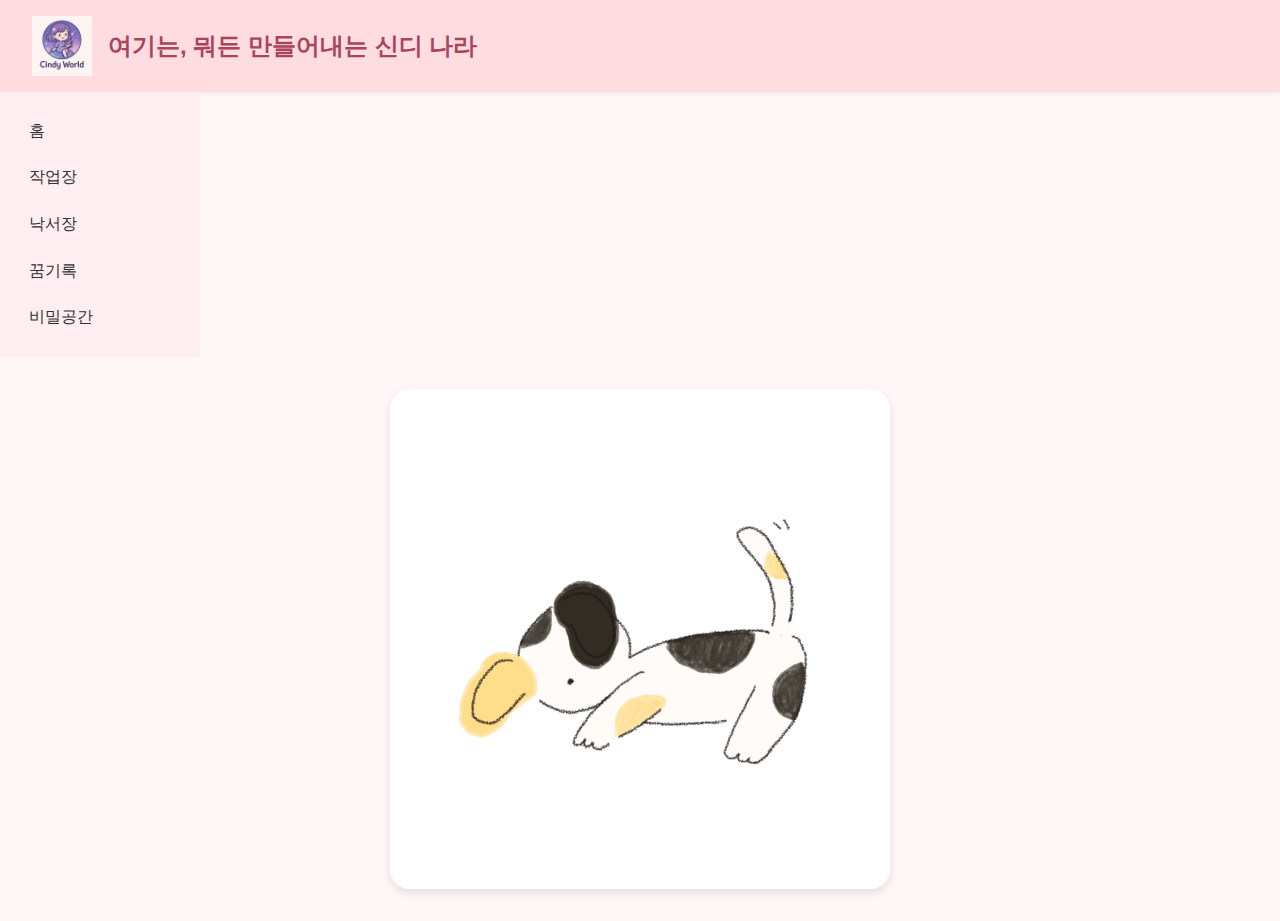
==== index.html @ c504b2dc "이름 수정" ====
<!DOCTYPE html>
<html lang="ko">
<head>
  <meta charset="UTF-8" />
  <meta name="viewport" content="width=device-width, initial-scale=1.0" />
  <title>신디월드</title>
  <link rel="stylesheet" href="style.css" />
  <link rel="icon" href="images/pion.jpg" type="image/x-icon" />
</head>
<body>
  <header class="top-header">
    <img src="images/clogo.jpg" alt="신디 로고" class="logo" />
    <h1 class="slogan">여기는, 뭐든 만들어내는 신디 나라</h1>
  </header>

  <!-- 사이드 카테고리 (PC 전용) -->
  <aside class="sidebar">
    <ul>
      <li>홈</li>
      <li>작업장</li>
      <li>낙서장</li>
      <li>꿈기록</li>
      <li>비밀공간</li>
    </ul>
  </aside>

  <!-- 모바일 카테고리 (모바일 전용) -->
  <ul class="mobile-category">
    <li>홈</li>
    <li>작업장</li>
    <li>낙서장</li>
    <li>꿈기록</li>
    <li>비밀공간</li>
  </ul>

  <!-- 메인 콘텐츠 영역 -->
  <main>
    <div class="main-box">
      <img src="images/cindy_dog.jpg" alt="말랑 강아지" class="main-image" />
    </div>
  </main>

  <!-- 푸터 (박스 영역) -->
  <footer>
    <div class="footer-box"></div>
  </footer>
</body>
</html>
---- style.css ----
/* ===== 공통 스타일 ===== */
* {
    margin: 0;
    padding: 0;
    box-sizing: border-box;
  }
  
  body {
    font-family: 'Gowun Dodum', sans-serif;
    background-color: #fff7f7;
    color: #333;
  }
  
  /* ===== 파비콘이 들어간 헤더 ===== */
  header {
    display: flex;
    align-items: center;
    padding: 1rem 2rem;
    background-color: #ffdce0;
    box-shadow: 0 2px 4px rgba(0,0,0,0.05);
  }
  
  header .logo {
    width: 60px;
    height: auto;
    margin-right: 1rem;
  }
  
  header h1 {
    font-size: 1.5rem;
    color: #a8445e;
  }
  
  /* ===== 레이아웃 메인 컨테이너 ===== */
  .container {
    display: flex;
    min-height: calc(100vh - 100px);
  }
  
  /* ===== 사이드바 - 데스크탑용 ===== */
  .sidebar {
    width: 200px;
    background-color: #ffeef1;
    padding: 1rem;
  }
  
  .sidebar ul {
    list-style: none;
  }
  
  .sidebar ul li {
    padding: 0.8rem;
    cursor: pointer;
    border-radius: 10px;
    transition: background 0.2s;
  }
  
  .sidebar ul li:hover {
    background-color: #f9d4da;
  }
  /* 모바일 슬라이드 탭 */
.mobile-category {
    display: none;
    overflow-x: auto;
    background-color: #ffeef1;
    padding: 1rem;
    white-space: nowrap;
    -webkit-overflow-scrolling: touch;
  }
  
  .mobile-category li {
    display: inline-block;
    margin-right: 1rem;
    font-size: 0.95rem;
    cursor: pointer;
    padding: 0.5rem 0.8rem;
    background: #fddde4;
    border-radius: 8px;
    list-style: none;
  }
  
  /* 반응형 - 모바일일 때 사이드바 숨기고 모바일 카테고리 보여줌 */
  @media screen and (max-width: 768px) {
    .sidebar {
      display: none;
    }
  
    .mobile-category {
      display: block;
    }
  }

  /* ===== 메인 콘텐츠 영역 ===== */
  main {
    flex-grow: 1;
    padding: 2rem;
    text-align: center;
    display: flex;
    align-items: center;
    justify-content: center;
    min-height: 200px; /* 원하는 높이 설정 가능 */
  }
  
  .main-image {
    max-width: 500px;
    width: 100%;
    height: auto;
    display: block;
    margin: 0 auto;
    border-radius: 20px;
    box-shadow: 0 4px 10px rgba(0, 0, 0, 0.1);
  }
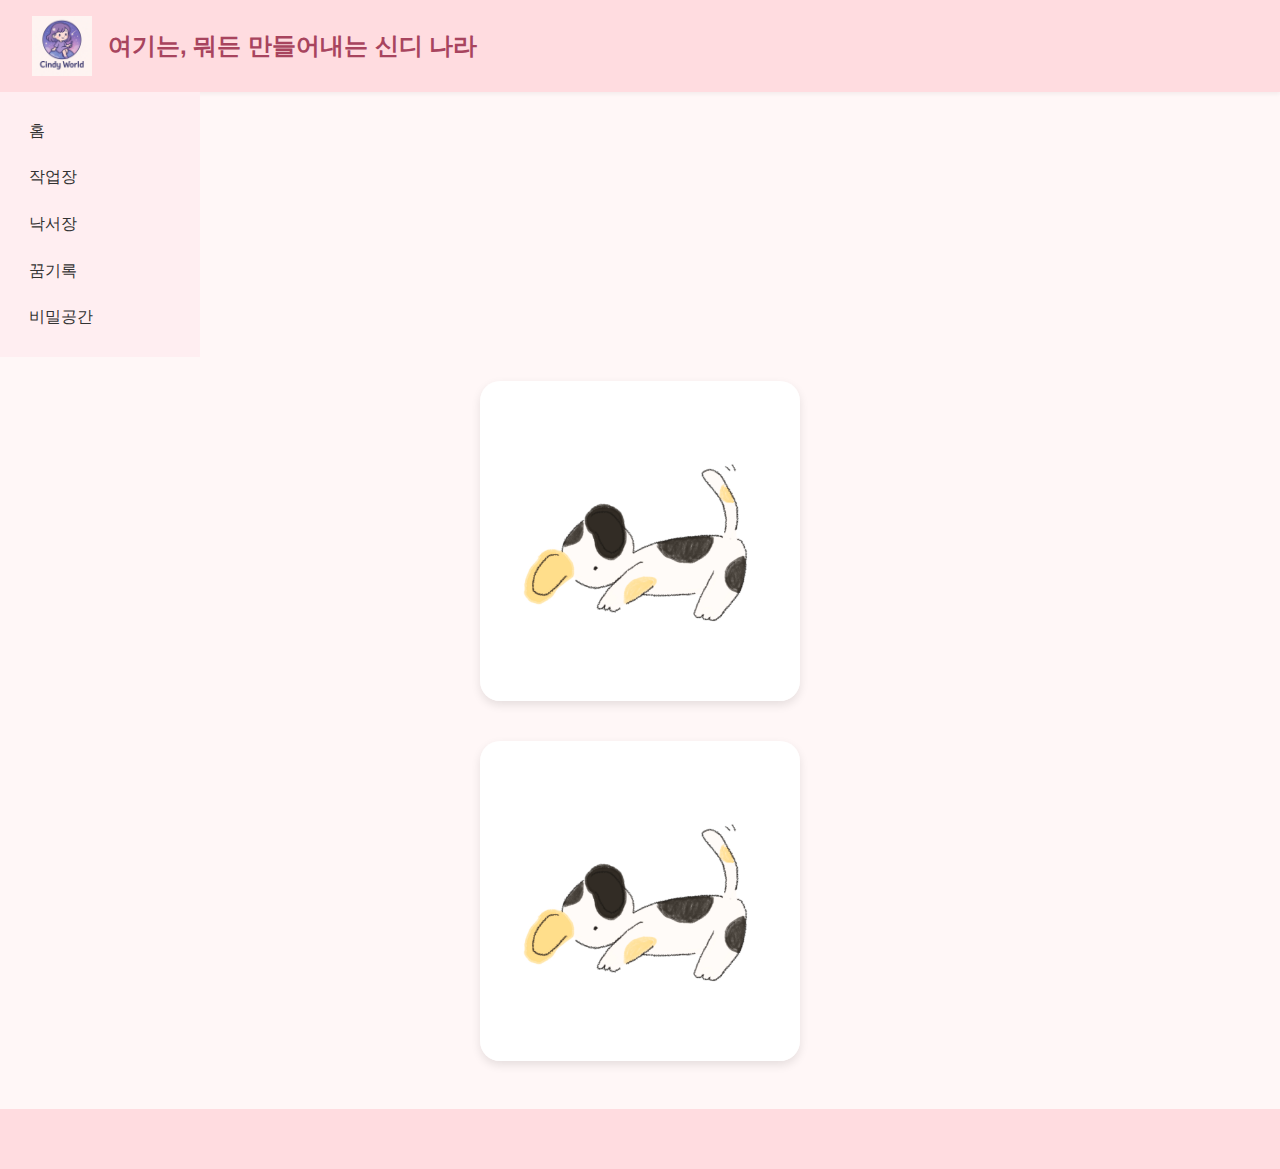
==== commit 1ff02ebd: "강아지 수정" ====
--- a/index.html
+++ b/index.html
@@ -5,24 +5,34 @@
   <meta name="viewport" content="width=device-width, initial-scale=1.0" />
   <title>신디월드</title>
   <link rel="stylesheet" href="style.css" />
-  <link rel="icon" href="images/pion.jpg" type="image/x-icon" />
+  <link rel="icon" href="images/pion.ico" type="image/x-icon" />
 </head>
 <body>
   <header class="top-header">
     <img src="images/clogo.jpg" alt="신디 로고" class="logo" />
     <h1 class="slogan">여기는, 뭐든 만들어내는 신디 나라</h1>
   </header>
+<!-- 📦 여기에 container 추가 -->
+<div class="container">
+    <!-- 사이드 카테고리 (PC 전용) -->
+    <aside class="sidebar">
+      <ul>
+        <li>홈</li>
+        <li>작업장</li>
+        <li>낙서장</li>
+        <li>꿈기록</li>
+        <li>비밀공간</li>
+      </ul>
+    </aside>
 
-  <!-- 사이드 카테고리 (PC 전용) -->
-  <aside class="sidebar">
-    <ul>
-      <li>홈</li>
-      <li>작업장</li>
-      <li>낙서장</li>
-      <li>꿈기록</li>
-      <li>비밀공간</li>
-    </ul>
-  </aside>
+    <!-- 메인 콘텐츠 영역 -->
+    <main>
+      <div class="main-box">
+        <img src="images/cindy_dog.jpg" alt="말랑 강아지" class="main-image" />
+      </div>
+    </main>
+  </div>
+
 
   <!-- 모바일 카테고리 (모바일 전용) -->
   <ul class="mobile-category">
--- a/style.css
+++ b/style.css
@@ -1,3 +1,4 @@
+
 /* ===== 공통 스타일 ===== */
 * {
     margin: 0;
@@ -31,12 +32,6 @@
     color: #a8445e;
   }
   
-  /* ===== 레이아웃 메인 컨테이너 ===== */
-  .container {
-    display: flex;
-    min-height: calc(100vh - 100px);
-  }
-  
   /* ===== 사이드바 - 데스크탑용 ===== */
   .sidebar {
     width: 200px;
@@ -58,8 +53,9 @@
   .sidebar ul li:hover {
     background-color: #f9d4da;
   }
-  /* 모바일 슬라이드 탭 */
-.mobile-category {
+  
+  /* ===== 모바일 슬라이드 탭 ===== */
+  .mobile-category {
     display: none;
     overflow-x: auto;
     background-color: #ffeef1;
@@ -79,7 +75,63 @@
     list-style: none;
   }
   
-  /* 반응형 - 모바일일 때 사이드바 숨기고 모바일 카테고리 보여줌 */
+  /* ===== 메인 콘텐츠 영역 ===== */
+  main {
+    padding: 1rem;
+    display: flex;
+    flex-direction: column;
+    align-items: center;
+    justify-content: flex-start;
+    min-height: auto;
+  }
+  
+  /* === 강아지 말랑 애니메이션 === */
+  @keyframes squishy {
+    0% {
+      transform: scale(1) rotate(0deg);
+    }
+    25% {
+      transform: scale(1.03, 0.97) rotate(-1deg);
+    }
+    50% {
+      transform: scale(0.98, 1.02) rotate(1deg);
+    }
+    75% {
+      transform: scale(1.01, 0.99) rotate(-0.5deg);
+    }
+    100% {
+      transform: scale(1) rotate(0deg);
+    }
+  }
+  
+  .main-image {
+    max-width: 320px;
+    width: 100%;
+    height: auto;
+    display: block;
+    margin: 0 auto;
+    border-radius: 20px;
+    box-shadow: 0 4px 10px rgba(0, 0, 0, 0.1);
+    animation: squishy 4s ease-in-out infinite;
+  }
+  
+  .main-box {
+    display: flex;
+    flex-direction: column;
+    align-items: center;
+    justify-content: flex-start;
+    width: 100%;
+    padding-top: 0.5rem; /* ← 필요하면 여백 더 줄일 수 있음 */
+  }
+
+  /* ===== 푸터 박스 ===== */
+  .footer-box {
+    height: 60px;
+    background-color: #ffdce0;
+    margin-top: 2rem;
+  }
+  
+  /* ===== 반응형 - 모바일 레이아웃 조정 ===== */
   @media screen and (max-width: 768px) {
     .sidebar {
       display: none;
@@ -89,25 +141,4 @@
       display: block;
     }
   }
-
-  /* ===== 메인 콘텐츠 영역 ===== */
-  main {
-    flex-grow: 1;
-    padding: 2rem;
-    text-align: center;
-    display: flex;
-    align-items: center;
-    justify-content: center;
-    min-height: 200px; /* 원하는 높이 설정 가능 */
-  }
-  
-  .main-image {
-    max-width: 500px;
-    width: 100%;
-    height: auto;
-    display: block;
-    margin: 0 auto;
-    border-radius: 20px;
-    box-shadow: 0 4px 10px rgba(0, 0, 0, 0.1);
-  }
   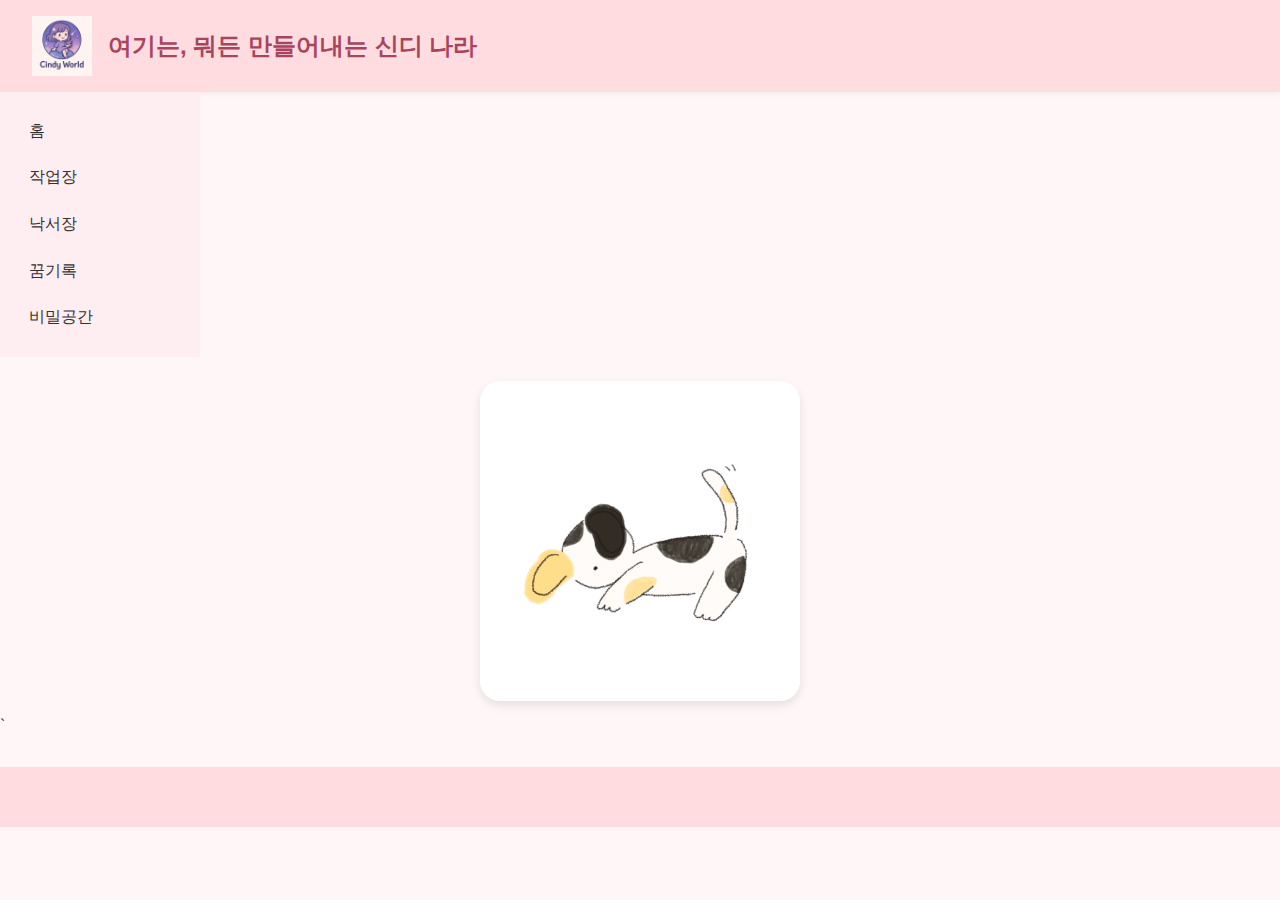
==== commit cf8635d0: "수정" ====
--- a/index.html
+++ b/index.html
@@ -12,8 +12,9 @@
     <img src="images/clogo.jpg" alt="신디 로고" class="logo" />
     <h1 class="slogan">여기는, 뭐든 만들어내는 신디 나라</h1>
   </header>
-<!-- 📦 여기에 container 추가 -->
-<div class="container">
+
+  <!-- 📦 container 안에 sidebar + main 묶기 -->
+  <div class="container">
     <!-- 사이드 카테고리 (PC 전용) -->
     <aside class="sidebar">
       <ul>
@@ -33,7 +34,6 @@
     </main>
   </div>
 
-
   <!-- 모바일 카테고리 (모바일 전용) -->
   <ul class="mobile-category">
     <li>홈</li>
@@ -43,14 +43,7 @@
     <li>비밀공간</li>
   </ul>
 
-  <!-- 메인 콘텐츠 영역 -->
-  <main>
-    <div class="main-box">
-      <img src="images/cindy_dog.jpg" alt="말랑 강아지" class="main-image" />
-    </div>
-  </main>
-
-  <!-- 푸터 (박스 영역) -->
+  <!-- 푸터 (박스 영역) -->`
   <footer>
     <div class="footer-box"></div>
   </footer>
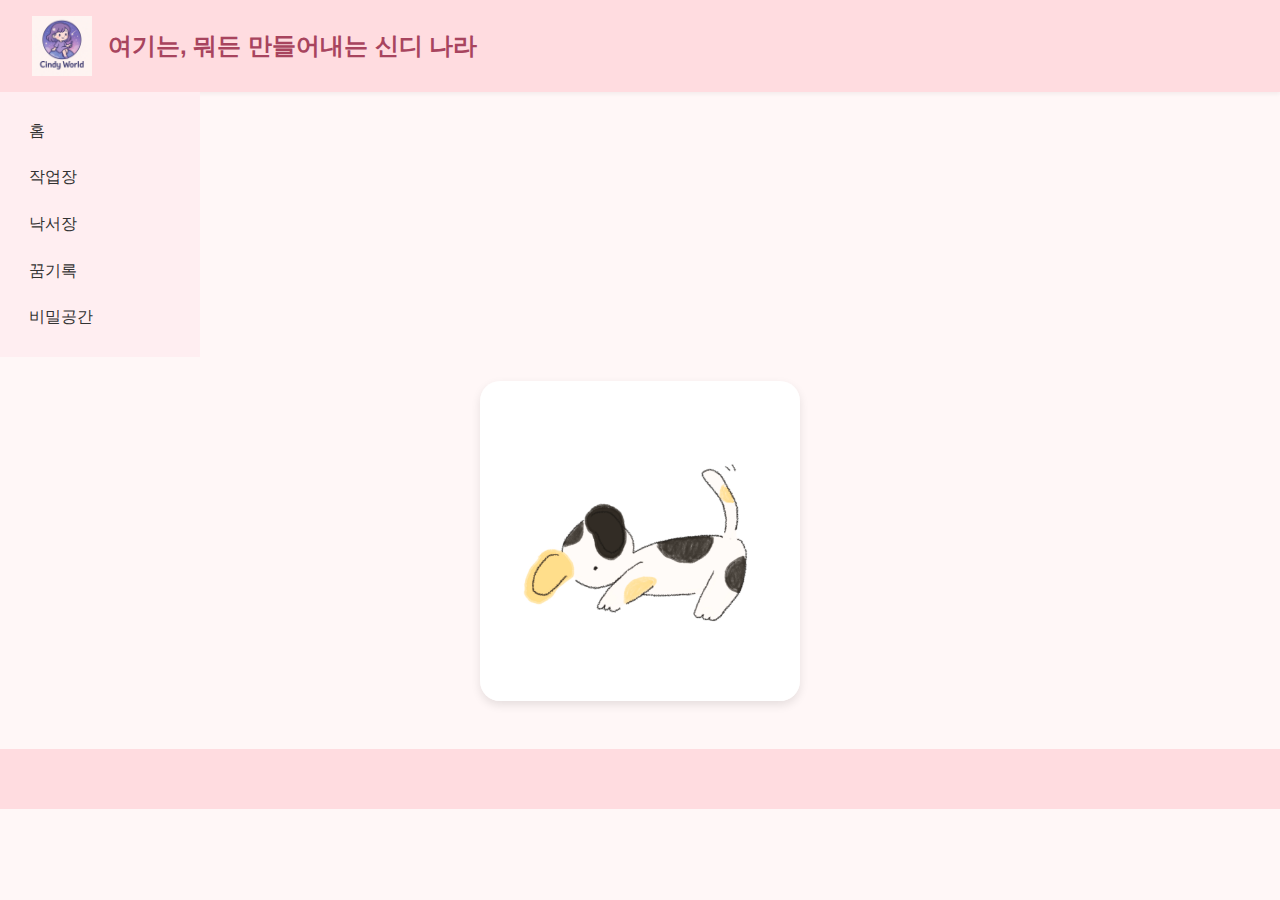
==== commit 5065662d: "통갈이" ====
--- a/index.html
+++ b/index.html
@@ -13,7 +13,6 @@
     <h1 class="slogan">여기는, 뭐든 만들어내는 신디 나라</h1>
   </header>
 
-  <!-- 📦 container 안에 sidebar + main 묶기 -->
   <div class="container">
     <!-- 사이드 카테고리 (PC 전용) -->
     <aside class="sidebar">
@@ -43,7 +42,7 @@
     <li>비밀공간</li>
   </ul>
 
-  <!-- 푸터 (박스 영역) -->`
+  <!-- 푸터 (박스 영역) -->
   <footer>
     <div class="footer-box"></div>
   </footer>
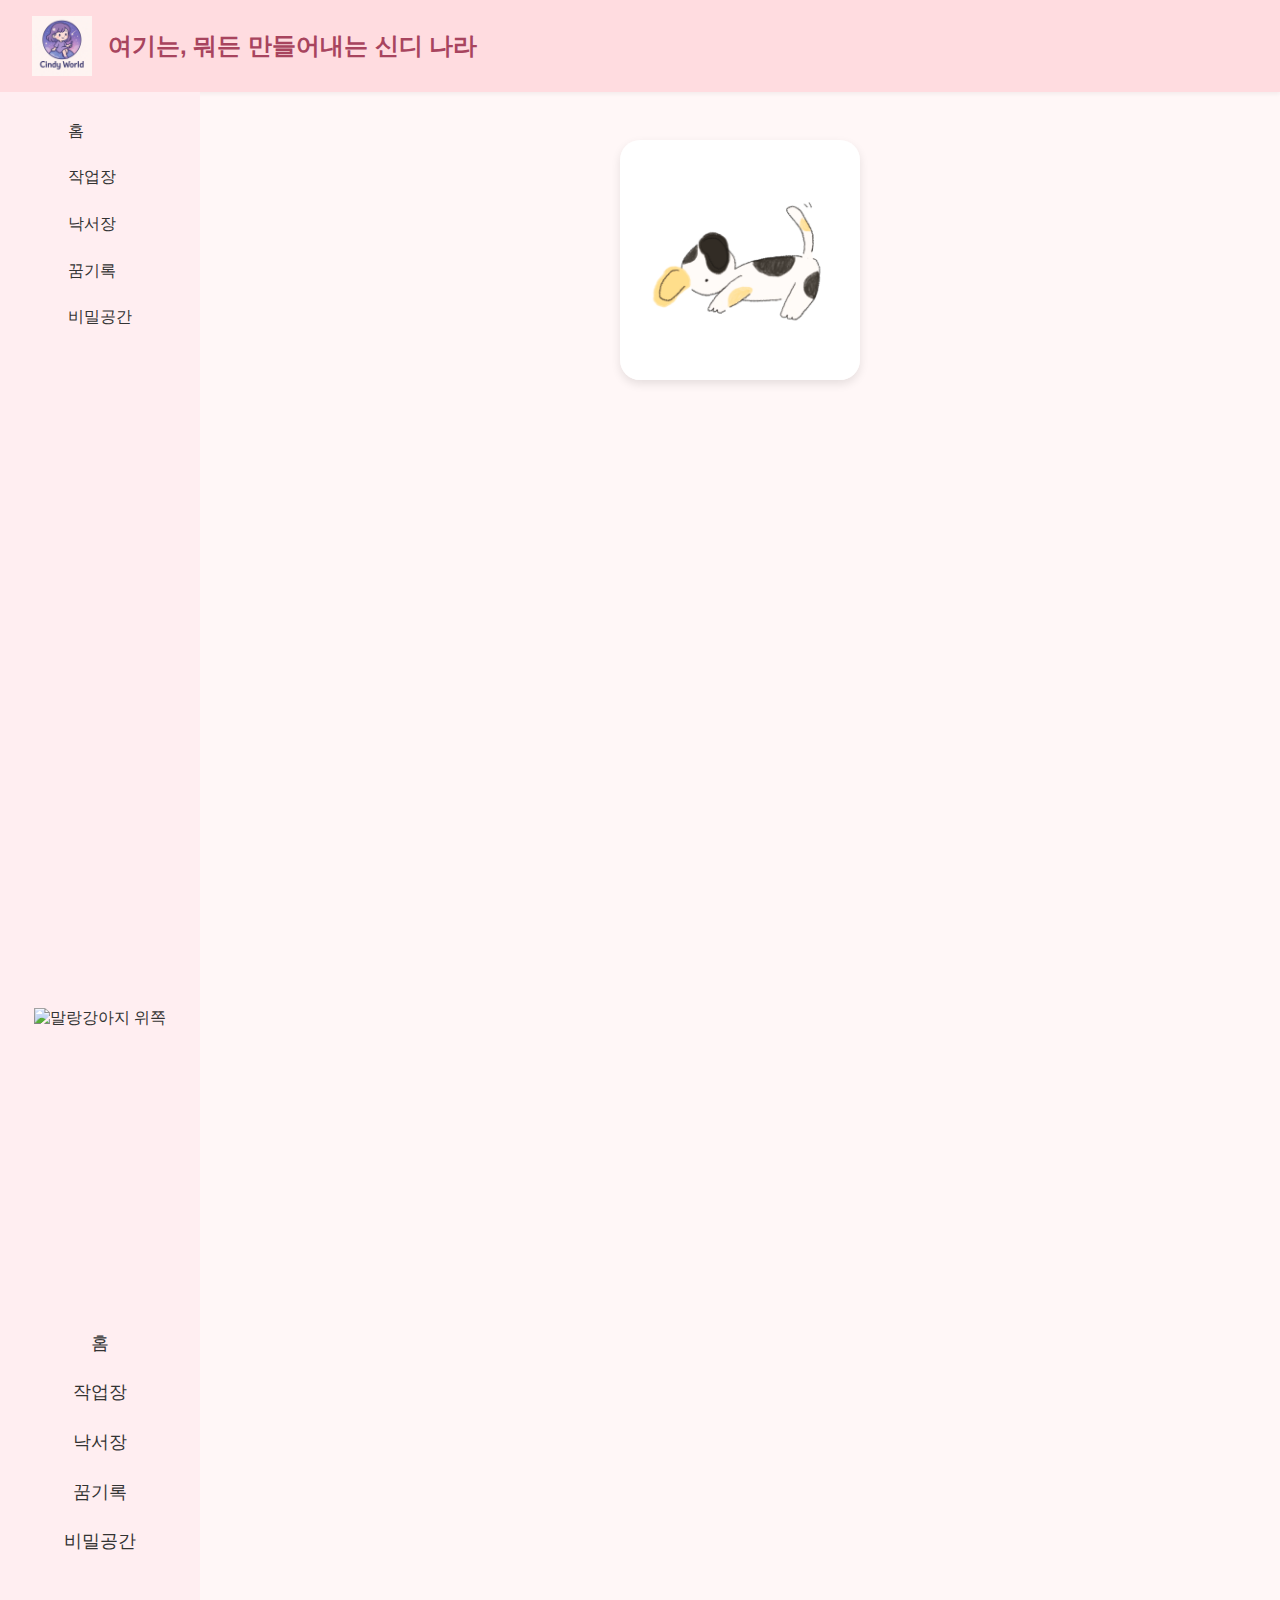
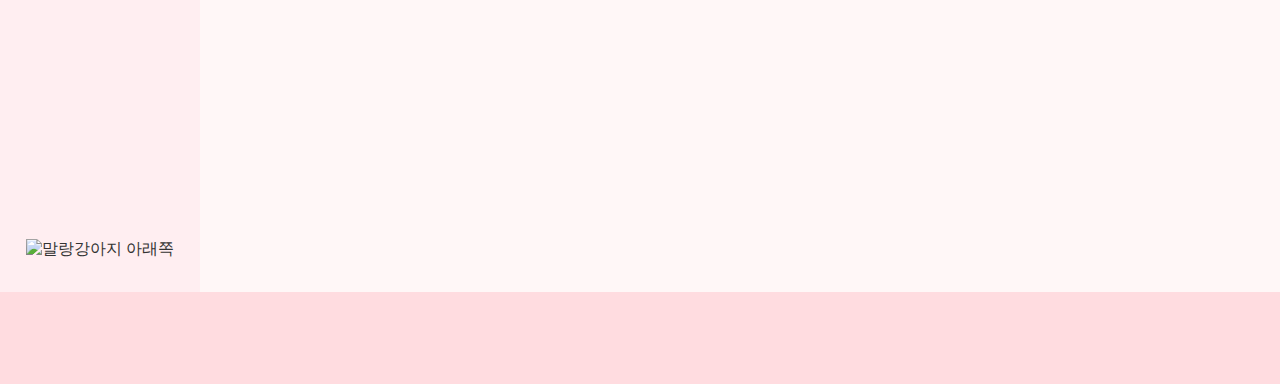
==== commit a4eba605: "사이드바" ====
--- a/index.html
+++ b/index.html
@@ -42,6 +42,23 @@
     <li>비밀공간</li>
   </ul>
 
+<!-- 💖 HTML 구조 (사이드바 안에 강아지 이미지 위+아래 넣기) -->
+<aside class="sidebar">
+    <div class="sidebar-top-image">
+      <img src="images/cindy_dog_top.png" alt="말랑강아지 위쪽" />
+    </div>
+    <ul class="sidebar-menu">
+      <li>홈</li>
+      <li>작업장</li>
+      <li>낙서장</li>
+      <li>꿈기록</li>
+      <li>비밀공간</li>
+    </ul>
+    <div class="sidebar-bottom-image">
+      <img src="images/cindy_dog_bottom.png" alt="말랑강아지 아래쪽" />
+    </div>
+  </aside>
+
   <!-- 푸터 (박스 영역) -->
   <footer>
     <div class="footer-box"></div>
--- a/style.css
+++ b/style.css
@@ -10,6 +10,9 @@
     font-family: 'Gowun Dodum', sans-serif;
     background-color: #fff7f7;
     color: #333;
+    min-height: 100vh;
+    display: flex;
+    flex-direction: column;
   }
   
   /* ===== 파비콘이 들어간 헤더 ===== */
@@ -37,6 +40,7 @@
     width: 200px;
     background-color: #ffeef1;
     padding: 1rem;
+    min-height: 100vh;
   }
   
   .sidebar ul {
@@ -75,14 +79,30 @@
     list-style: none;
   }
   
+  /* ===== 레이아웃 컨테이너 ===== */
+  .container {
+    display: flex;
+    flex: 1;
+    align-items: flex-start;
+    justify-content: flex-start;
+  }
+  
   /* ===== 메인 콘텐츠 영역 ===== */
   main {
-    padding: 1rem;
+    flex: 1;
+    padding: 3rem 0 1rem;
     display: flex;
     flex-direction: column;
     align-items: center;
     justify-content: flex-start;
-    min-height: auto;
+  }
+  
+  .main-box {
+    display: flex;
+    justify-content: center;
+    align-items: center;
+    width: 100%;
+    margin-top: 0;
   }
   
   /* === 강아지 말랑 애니메이션 === */
@@ -105,30 +125,66 @@
   }
   
   .main-image {
-    max-width: 320px;
+    max-width: 240px;
     width: 100%;
     height: auto;
     display: block;
-    margin: 0 auto;
     border-radius: 20px;
     box-shadow: 0 4px 10px rgba(0, 0, 0, 0.1);
     animation: squishy 4s ease-in-out infinite;
   }
   
-  .main-box {
+/* ===== 사이드바 ===== */
+.sidebar {
+    width: 200px;
+    background-color: #ffeef1;
+    padding: 1rem 0;
+    min-height: 100vh;
     display: flex;
     flex-direction: column;
     align-items: center;
-    justify-content: flex-start;
+    justify-content: space-between;
+  }
+  
+  /* 위쪽 이미지 */
+  .sidebar-top-image img,
+  .sidebar-bottom-image img {
+    width: 100px;
+    height: auto;
+    margin-bottom: 1rem;
+  }
+  
+  /* 사이드 메뉴 */
+  .sidebar-menu {
+    list-style: none;
+    padding: 0;
+    margin: 0;
     width: 100%;
-    padding-top: 0.5rem; /* ← 필요하면 여백 더 줄일 수 있음 */
+  }
+  
+  .sidebar-menu li {
+    padding: 1rem;
+    text-align: center;
+    cursor: pointer;
+    border-radius: 10px;
+    transition: background 0.2s;
+    font-size: 1.1rem;
+  }
+  
+  .sidebar-menu li:hover {
+    background-color: #f9d4da;
   }
 
-  /* ===== 푸터 박스 ===== */
+
+  /* ===== 푸터 ===== */
+  footer {
+    background-color: #ffdce0;
+    padding: 1rem;
+    text-align: center;
+  }
+  
   .footer-box {
     height: 60px;
-    background-color: #ffdce0;
-    margin-top: 2rem;
   }
   
   /* ===== 반응형 - 모바일 레이아웃 조정 ===== */
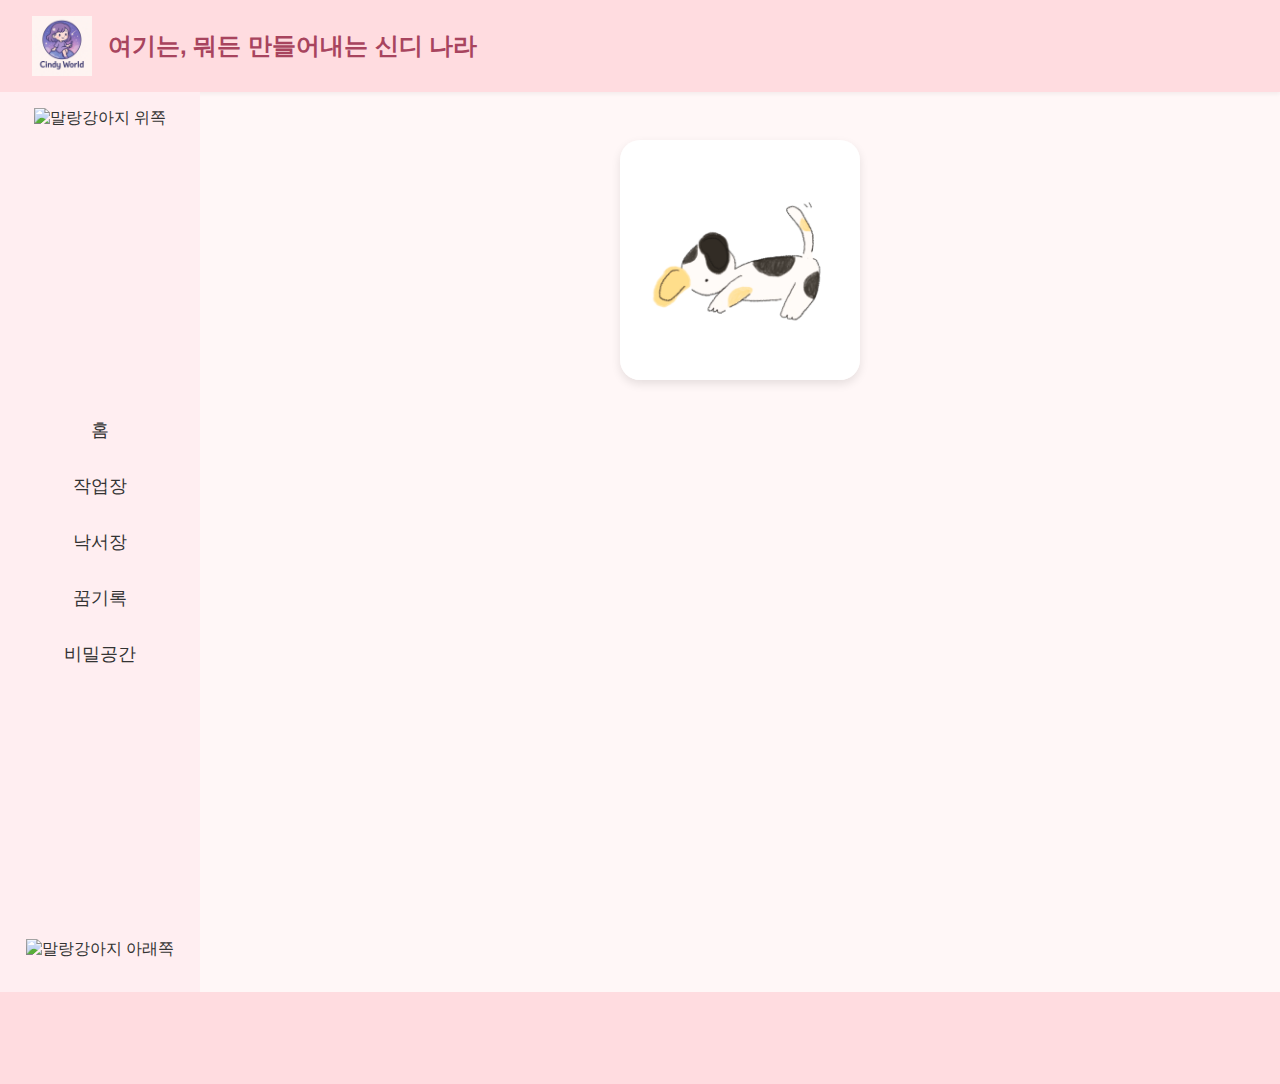
==== commit 999600cc: "수정" ====
--- a/index.html
+++ b/index.html
@@ -14,15 +14,23 @@
   </header>
 
   <div class="container">
-    <!-- 사이드 카테고리 (PC 전용) -->
+    <!-- ✅ 사이드 카테고리 (PC 전용) - 갱얼쥐 이미지 포함 -->
     <aside class="sidebar">
-      <ul>
+      <div class="sidebar-top-image">
+        <img src="images/cindy_dog_top.png" alt="말랑강아지 위쪽" />
+      </div>
+
+      <ul class="sidebar-menu">
         <li>홈</li>
         <li>작업장</li>
         <li>낙서장</li>
         <li>꿈기록</li>
         <li>비밀공간</li>
       </ul>
+
+      <div class="sidebar-bottom-image">
+        <img src="images/cindy_dog_bottom.png" alt="말랑강아지 아래쪽" />
+      </div>
     </aside>
 
     <!-- 메인 콘텐츠 영역 -->
@@ -42,23 +50,6 @@
     <li>비밀공간</li>
   </ul>
 
-<!-- 💖 HTML 구조 (사이드바 안에 강아지 이미지 위+아래 넣기) -->
-<aside class="sidebar">
-    <div class="sidebar-top-image">
-      <img src="images/cindy_dog_top.png" alt="말랑강아지 위쪽" />
-    </div>
-    <ul class="sidebar-menu">
-      <li>홈</li>
-      <li>작업장</li>
-      <li>낙서장</li>
-      <li>꿈기록</li>
-      <li>비밀공간</li>
-    </ul>
-    <div class="sidebar-bottom-image">
-      <img src="images/cindy_dog_bottom.png" alt="말랑강아지 아래쪽" />
-    </div>
-  </aside>
-
   <!-- 푸터 (박스 영역) -->
   <footer>
     <div class="footer-box"></div>
--- a/style.css
+++ b/style.css
@@ -35,56 +35,50 @@
     color: #a8445e;
   }
   
-  /* ===== 사이드바 - 데스크탑용 ===== */
-  .sidebar {
-    width: 200px;
-    background-color: #ffeef1;
-    padding: 1rem;
-    min-height: 100vh;
-  }
-  
-  .sidebar ul {
-    list-style: none;
-  }
-  
-  .sidebar ul li {
-    padding: 0.8rem;
-    cursor: pointer;
-    border-radius: 10px;
-    transition: background 0.2s;
-  }
-  
-  .sidebar ul li:hover {
-    background-color: #f9d4da;
-  }
-  
-  /* ===== 모바일 슬라이드 탭 ===== */
-  .mobile-category {
-    display: none;
-    overflow-x: auto;
-    background-color: #ffeef1;
-    padding: 1rem;
-    white-space: nowrap;
-    -webkit-overflow-scrolling: touch;
-  }
-  
-  .mobile-category li {
-    display: inline-block;
-    margin-right: 1rem;
-    font-size: 0.95rem;
-    cursor: pointer;
-    padding: 0.5rem 0.8rem;
-    background: #fddde4;
-    border-radius: 8px;
-    list-style: none;
-  }
-  
-  /* ===== 레이아웃 컨테이너 ===== */
+  /* ===== 컨테이너 ===== */
   .container {
     display: flex;
     flex: 1;
     align-items: flex-start;
-    justify-content: flex-start;
+  }
+  
+  /* ===== 사이드바 ===== */
+  .sidebar {
+    width: 200px;
+    background-color: #ffeef1;
+    padding: 1rem 0;
+    min-height: 100vh;
+    display: flex;
+    flex-direction: column;
+    align-items: center;
+    justify-content: space-between;
+  }
+  
+  .sidebar-top-image img,
+  .sidebar-bottom-image img {
+    width: 100px;
+    height: auto;
+    margin-bottom: 1rem;
+  }
+  
+  .sidebar-menu {
+    list-style: none;
+    padding: 0;
+    margin: 0;
+    width: 100%;
+  }
+  
+  .sidebar-menu li {
+    padding: 1rem;
+    text-align: center;
+    cursor: pointer;
+    border-radius: 10px;
+    transition: background 0.2s;
+    font-size: 1.1rem;
+  }
+  
+  .sidebar-menu li:hover {
+    background-color: #f9d4da;
   }
   
   /* ===== 메인 콘텐츠 영역 ===== */
@@ -134,48 +128,27 @@
     animation: squishy 4s ease-in-out infinite;
   }
   
-/* ===== 사이드바 ===== */
-.sidebar {
-    width: 200px;
+  /* ===== 모바일 슬라이드 탭 ===== */
+  .mobile-category {
+    display: none;
+    overflow-x: auto;
     background-color: #ffeef1;
-    padding: 1rem 0;
-    min-height: 100vh;
-    display: flex;
-    flex-direction: column;
-    align-items: center;
-    justify-content: space-between;
+    padding: 1rem;
+    white-space: nowrap;
+    -webkit-overflow-scrolling: touch;
   }
   
-  /* 위쪽 이미지 */
-  .sidebar-top-image img,
-  .sidebar-bottom-image img {
-    width: 100px;
-    height: auto;
-    margin-bottom: 1rem;
+  .mobile-category li {
+    display: inline-block;
+    margin-right: 1rem;
+    font-size: 0.95rem;
+    cursor: pointer;
+    padding: 0.5rem 0.8rem;
+    background: #fddde4;
+    border-radius: 8px;
+    list-style: none;
   }
   
-  /* 사이드 메뉴 */
-  .sidebar-menu {
-    list-style: none;
-    padding: 0;
-    margin: 0;
-    width: 100%;
-  }
-  
-  .sidebar-menu li {
-    padding: 1rem;
-    text-align: center;
-    cursor: pointer;
-    border-radius: 10px;
-    transition: background 0.2s;
-    font-size: 1.1rem;
-  }
-  
-  .sidebar-menu li:hover {
-    background-color: #f9d4da;
-  }
-
-
   /* ===== 푸터 ===== */
   footer {
     background-color: #ffdce0;
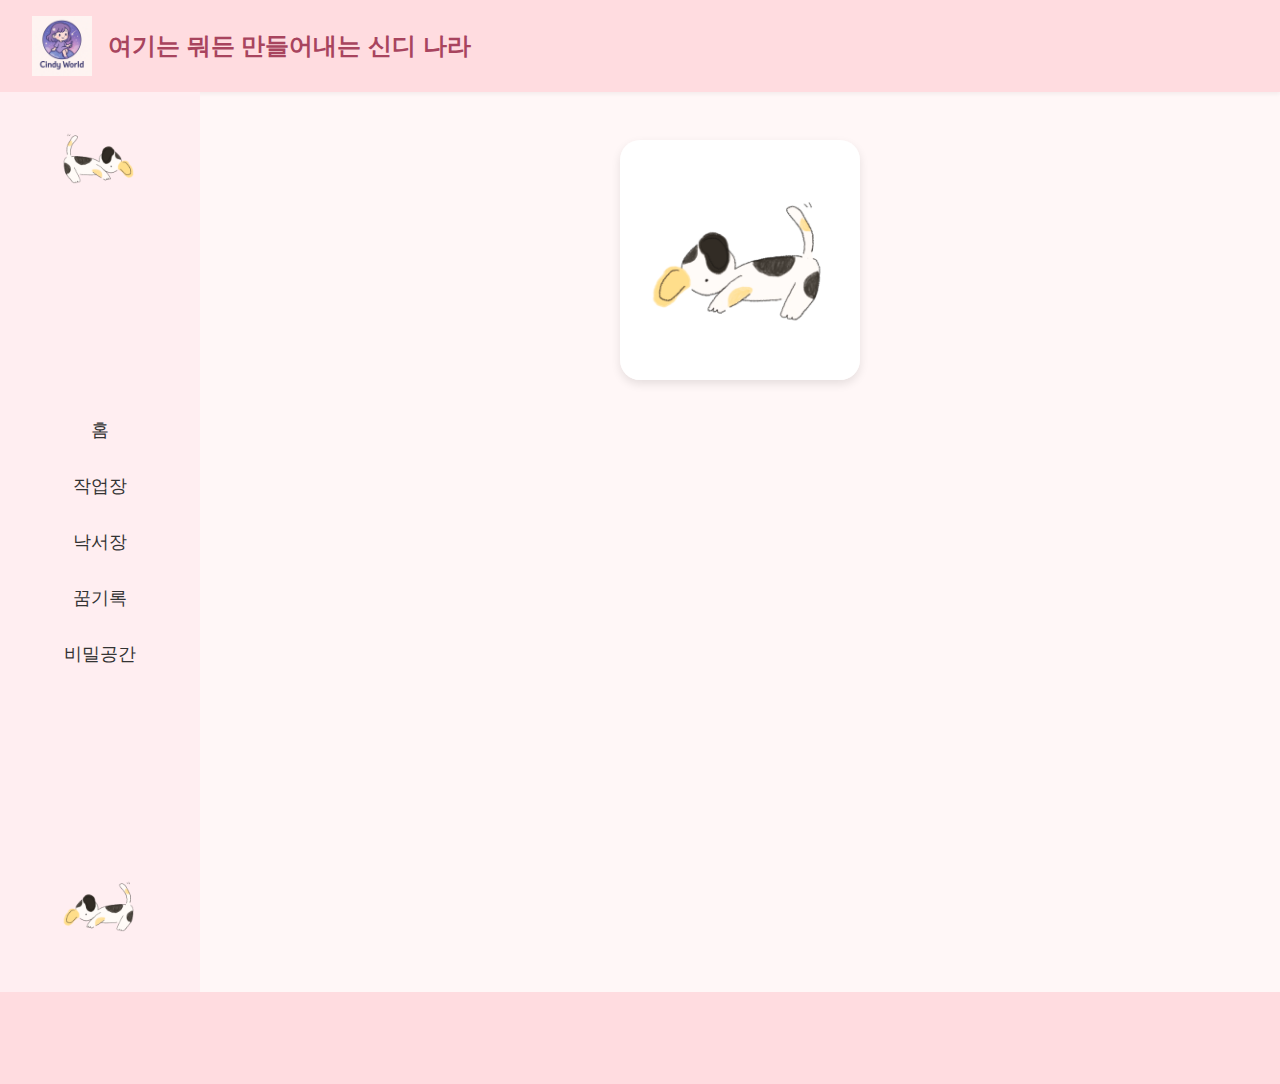
==== commit 77ee92eb: "ㅇㅇ" ====
--- a/index.html
+++ b/index.html
@@ -10,7 +10,7 @@
 <body>
   <header class="top-header">
     <img src="images/clogo.jpg" alt="신디 로고" class="logo" />
-    <h1 class="slogan">여기는, 뭐든 만들어내는 신디 나라</h1>
+    <h1 class="slogan">여기는 뭐든 만들어내는 신디 나라</h1>
   </header>
 
   <div class="container">
